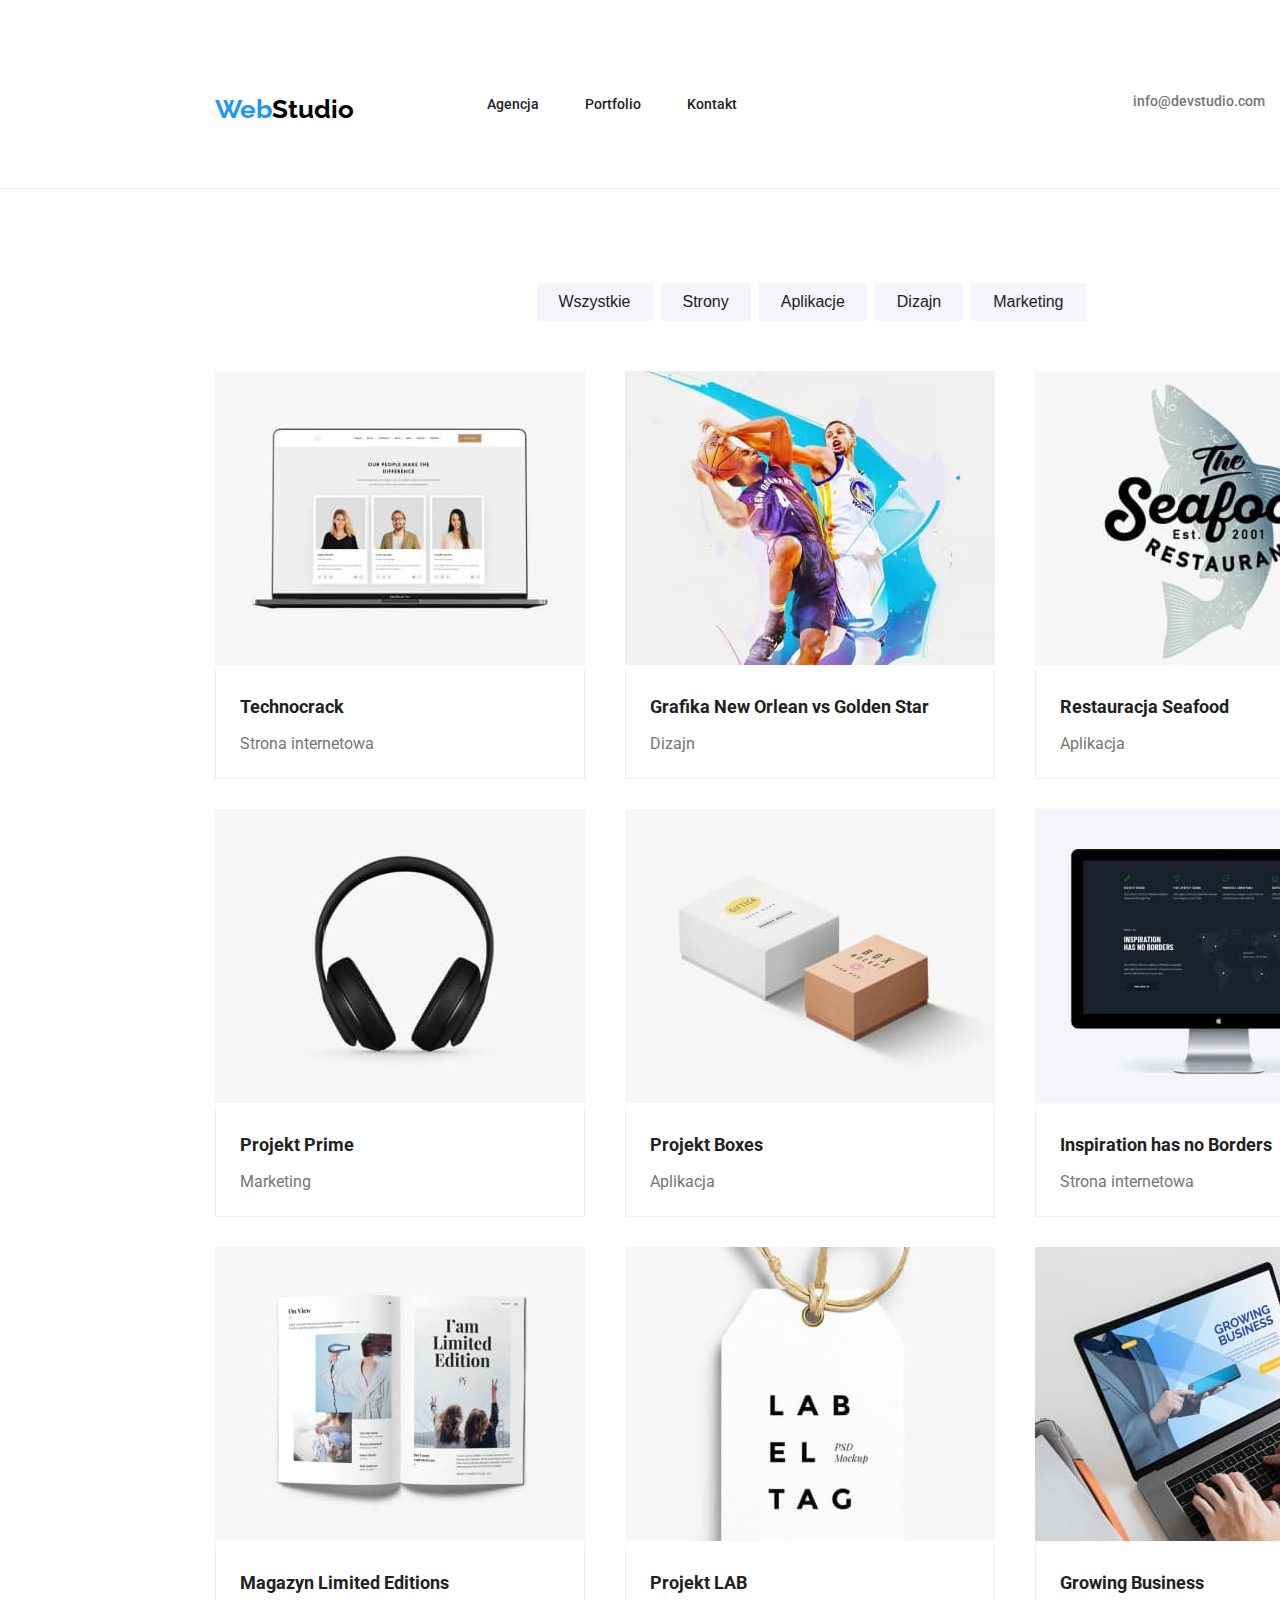
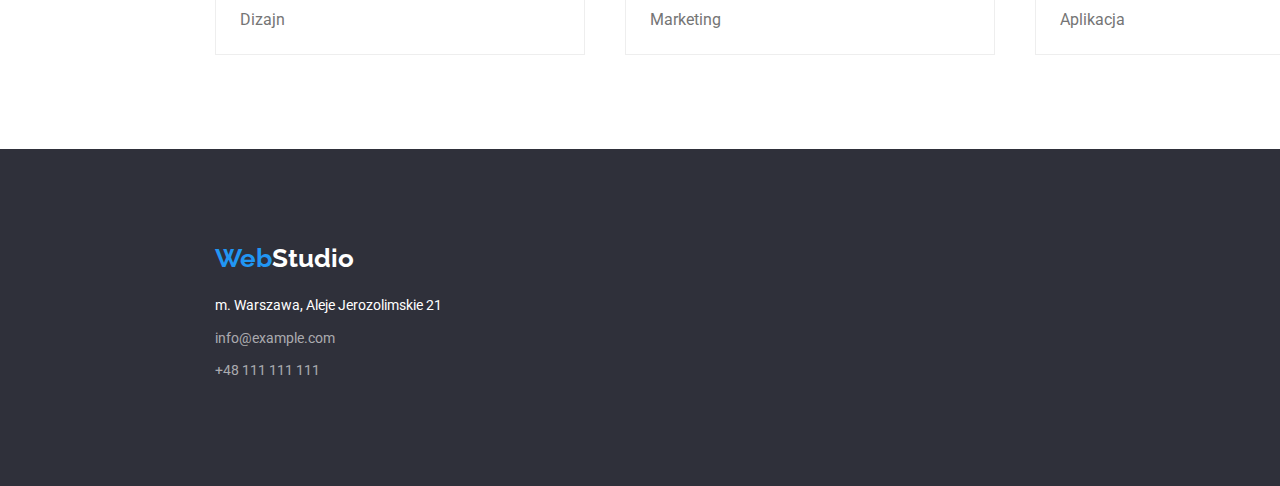
==== portfolio.html @ fd0a595b "clone" ====
<!DOCTYPE html>
<html lang="pl">
  <head>
    <meta charset="UTF-8" />
    <meta http-equiv="X-UA-Compatible" content="IE=edge" />
    <meta name="viewport" content="width=device-width, initial-scale=1.0" />
    <link rel="stylesheet" href="./css/styles.css" />
    <link rel="preconnect" href="https://fonts.googleapis.com" />
    <link rel="preconnect" href="https://fonts.gstatic.com" crossorigin />
    <link
      href="https://fonts.googleapis.com/css2?family=Raleway:wght@700&family=Roboto:wght@400;500;700;900&display=swap"
      rel="stylesheet"
    />
    <link
      rel="stylesheet"
      href="https://cdnjs.cloudflare.com/ajax/libs/modern-normalize/1.1.0/modern-normalize.min.css"
      integrity="sha512-wpPYUAdjBVSE4KJnH1VR1HeZfpl1ub8YT/NKx4PuQ5NmX2tKuGu6U/JRp5y+Y8XG2tV+wKQpNHVUX03MfMFn9Q=="
      crossorigin="anonymous"
      referrerpolicy="no-referrer"
    />
    <style>
      @import url("https://fonts.googleapis.com/css2?family=Raleway:wght@700&family=Roboto:wght@400;500;700;900&display=swap");
    </style>

    <title>Portfolio</title>
  </head>

  <body>
    <header>
      <section class="top section">
        <a class="logo" href="./index.html"
          ><span class="logoweb">Web</span
          ><span class="logostudio">Studio</span></a
        >
        <nav>
          <ul class="top-nav">
            <li class="top-nav-items">
              <span><a class="site-nav" href="./index.html">Agencja</a></span>
            </li>
            <li class="top-nav-items">
              <span
                ><a class="site-nav" href="./portfolio.html">Portfolio</a></span
              >
            </li>
            <li class="top-nav-items">
              <span><a class="site-nav" href="#">Kontakt</a></span>
            </li>
          </ul>
        </nav>
        <a href="mailto:info@devstudio.com" class="contact contact-mail"
          >info@devstudio.com</a
        >
        <a href="tel:48111111111" class="contact contact-tel"
          >+48 111 111 111</a
        >
      </section>
    </header>
    <main class="container">
      <!--przyciski-->
      <section class="section-btn section">
        <button class="btn" type="button">Wszystkie</button>
        <button class="btn" type="button">Strony</button>
        <button class="btn" type="button">Aplikacje</button>
        <button class="btn" type="button">Dizajn</button>
        <button class="btn" type="button">Marketing</button>
      </section>
      <section class="images">
        <ul class="images-part">
          <li class="images-part2">
            <img
              src="images/macbook.jpg"
              alt="photo macbook"
              width="370"
              height="294"
            />
            <h3>Technocrack</h3>
            <p>Strona internetowa</p>
          </li>
          <li class="images-part2">
            <img
              src="images/basketball.jpg"
              alt="players baskatball"
              width="370"
              height="294"
            />

            <h3>Grafika New Orlean vs Golden Star</h3>
            <p>Dizajn</p>
          </li>
          <li class="images-part2">
            <img
              src="images/seafood.jpg"
              alt="seafood restaurant"
              width="370"
              height="294"
            />

            <h3>Restauracja Seafood</h3>
            <p>Aplikacja</p>
          </li>
          <li class="images-part2">
            <img
              src="images/headphones.jpg"
              alt="headphones"
              width="370"
              height="294"
            />

            <h3>Projekt Prime</h3>
            <p>Marketing</p>
          </li>
          <li class="images-part2">
            <img src="images/box.jpg" alt="box" width="370" height="294" />

            <h3>Projekt Boxes</h3>
            <p>Aplikacja</p>
          </li>
          <li class="images-part2">
            <img
              src="images/desktop.jpg"
              alt="desktop"
              width="370"
              height="294"
            />

            <h3>Inspiration has no Borders</h3>
            <p>Strona internetowa</p>
          </li>
          <li class="images-part2">
            <img src="images/book.jpg" alt="book" width="370" height="294" />

            <h3>Magazyn Limited Editions</h3>
            <p>Dizajn</p>
          </li>
          <li class="images-part2">
            <img
              src="images/labeltag.jpg"
              alt="labeltag"
              width="370"
              height="294"
            />

            <h3>Projekt LAB</h3>
            <p>Marketing</p>
          </li>
          <li class="images-part2">
            <img
              src="images/computer.jpg"
              alt="computer"
              width="370"
              height="294"
            />

            <h3>Growing Business</h3>
            <p>Aplikacja</p>
          </li>
        </ul>
      </section>
    </main>

    <footer class="foot">
      <section class="down section">
        <div class="logo-down">
          <a href="./index.html"
            ><span class="logoweb">Web</span
            ><span class="logostudio-down">Studio</span></a
          >
        </div>

        <address>
          <ul>
            <li class="place-main">
              <a
                href="https://goo.gl/maps/JtzQ2uXpoVJzDuwd7"
                target="_blank"
                class="place"
                >m. Warszawa, Aleje Jerozolimskie 21</a
              >
            </li>
            <li class="contact-footer-main">
              <a href="mailto:info@example.com" class="contact-footer"
                >info@example.com</a
              >
            </li>
            <li class="contact-footer-main">
              <a href="tel:+48111111111" class="contact-footer"
                >+48 111 111 111</a
              >
            </li>
          </ul>
        </address>
      </section>
    </footer>
  </body>
</html>
---- css/styles.css ----
* {
    box-sizing: border-box;
    margin: 0;
    padding: 0;
} 

ul {

    list-style-type: none;
}

a {

    text-decoration: none;
}
.section-top {

    padding-top: 94px;
}
.section-bottom {

    padding-bottom: 94px;
    
}

.section{
    
    padding-bottom: 94px;
    padding-top:94px; 
}
/*index*/

.container {
    max-width: 1200px;
    margin-left: 215px;
    margin-right: 0;
    
}


body {
    font-family: "Roboto", sans-serif;
    color: #212121;
    width: 1600px;
}


.main-upper {
    background-color:#2F303A; 
    
    width:1600px;
    height: 600px;

}
.btn-order {
    cursor: pointer;
    background-color: #2196F3;
    color: #ffffff;
    font-family: inherit, sans-serif;
    font-style: normal;
    font-weight: 700;
    font-size: 16px;
    line-height: 1.87;
    padding: 10px 41px 10px 40px;
      text-align: center;
     margin-left: 700px;
    margin-top: 124px;
border: none;
    
}
.main-title {
    color: #ffffff;
text-align: center;
font-size:44px;
width: 696px ;
height: 120px;
margin-left: 452px;
padding-top:106px;

}


.lorem-flex{
    display: flex;
    column-gap: 30px;
}
.lorem-flex-items{
    flex-basis: calc((100% - 3 * 30px) / 4);
    
    
}
.flex-photo{
    display: flex;
    column-gap: 30px;
}
.flex-photo-items {
flex-basis: calc((100% - 2 * 30px) / 3);

}
.flex-team {
    display: flex;
    column-gap: 30px;
    margin-left:215px;
    margin-right:215px;
}

.flex-team-items {
    flex-basis: calc((100% - 3 * 30px) / 4);

}
.flex-team h3 {
    padding-top: 30px;
    
    padding-bottom: 10px;
   
    text-align: center;
    border-left: 1px solid #eeeeee;
    border-right: 1px solid #eeeeee;
    width: 270px;

}

.flex-team p {

   
    padding-bottom: 30px;
    text-align: center;
    border-left: 1px solid #eeeeee;
    border-right: 1px solid #eeeeee;
    border-bottom: 1px solid #eeeeee;
    width: 270px;}

.lorem-span {
    font-family: inherit,sans-serif;
    font-style: normal;
    font-weight: 700;
    font-size: 14px;
    line-height: 1.14;
    text-transform: uppercase;
    color: #212121;
    padding-bottom:10px;
}

.lorem {
    font-family: inherit,sans-serif;
    font-style: normal;
    font-weight: 400;
    font-size: 14px;
    line-height: 1.71;
    color: #757575;
}
 .about-us {
    font-family: inherit,sans-serif;
    font-style: normal;
    font-weight: 700;
    font-size: 36px;
    line-height: 1.16;
    text-align: center;
    color: #212121;
    margin-bottom: 50px;
 }
 .our-team p{
    font-family: inherit,sans-serif;
    font-style: normal;
    font-weight: 400;
    font-size: 16px;
    line-height: 1.18;
    text-align: center;
    color: #757575;
    background-color: #ffffff;
 }
 .our-team h3{
    font-family: inherit,sans-serif;
    font-style: normal;
    font-weight: 500;
    font-size: 16px;
    line-height: 1.18;
    text-align: center;
    color: #212121;
    background-color: #ffffff;
 }
 .our-team h2{
    font-family: inherit,sans-serif;
    font-style: normal;
    font-weight: 700;
    font-size: 36px;
    line-height: 1.16;
    text-align: center;
    color: #212121;
 }

 .our-team {
    background-color: #f5f4fa;
    width: 1600px;
    
     }
.our-teamh2 {
    margin-bottom: 50px;
}
/* style portfolio.css  !!!*/

.logo {
    margin-left: 215px;
    
    
}

.top {
    display: flex;
    text-decoration: none;
    border-bottom: 1px solid #ececec;
   max-height: 80px;
    
       
}
.top-nav{
    display: flex;
    margin-left: 93px;
    
}
.top-nav-items {
    margin-right: 46px;
    text-decoration: none;
    align-items: baseline;

}
.contact-mail {
    margin-left: 350px;
    
    align-items: baseline;
}
.contact-tel {
    margin-left: 50px;
  
        align-items: baseline;
}
.images h3 {
    padding-top:20px;
    padding-left: 24px;
    
    padding-bottom: 4px;
    
    border-left: 1px solid #eeeeee;
    border-right: 1px solid #eeeeee;
    width: 370px;
    
}

.images p {
    
        
        padding-bottom: 19px;
        padding-left: 24px;
        border-left: 1px solid #eeeeee;
        border-right: 1px solid #eeeeee;
        border-bottom: 1px solid #eeeeee;
        width:370px;
    
}


.logoweb{
    color:#2196F3;
    font-family: 'Raleway',sans-serif;
    font-style: normal;
    font-weight: 700;
    font-size: 26px;
    line-height: 1.19;
    
    
}
.logostudio{
    color: #000000;
    font-family: 'Raleway',sans-serif;
    font-style: normal;
    font-weight: 700;
    font-size: 26px;
    line-height: 1.19;
    margin-right: 40px;
    }
    .logostudio-down {
        font-family: 'Raleway',sans-serif;
        font-style: normal;
        font-weight: 700;
        font-size: 26px;
        line-height: 1.19;
        color: #ffffff;
    }

.site-nav {
   
    color: #212121;
    font-family: inherit ,sans-serif;
    font-style: normal;
    font-weight: 500;
    font-size: 14px;
    line-height: 1.14;
    
}
.site-nav:hover,
.site-nav:focus {
    color: #2196F3;
}


.contact {
color: #757575;
text-decoration: none;
font-family: inherit ,sans-serif;
font-style: normal;
font-weight: 500;
font-size: 14px;
line-height: 1.14;
}
.contact:hover,
.contact:focus
 {
    color: #2196F3;
    
}

.btn {
    cursor: pointer;
    font-family: inherit, sans-serif;
    font-style: normal;
    font-weight: 500;
    font-size: 16px;
    line-height: 1.62;
    background-color: #F5F4FA;
    color:#212121;
    padding: 6px 22px 6px 22px ;
    margin-right: 8px;
    border: none;
}
.section-btn{
    display: flex;
    padding-top: 94px;
    padding-bottom: 50px;
    justify-content: center;
}
.section-btn > .btn:not(:last-child) {
    margin-right: 8px;
}
.btn:hover,
.btn:focus {
    background-color: #2196F3;
    color:#ffffff
}




.images-part {
    
    list-style: none;
        display: flex;
        flex-wrap: wrap;
        gap:30px;
}
.images-part2 {
    flex-basis: calc((100% - 2 * 30px) / 3);
   
    
}


.images h3{
    font-family: inherit ,sans-serif;
    font-style: normal;
    font-weight: 700;
    font-size: 18px;
    line-height: 2;
    color: #212121;
}

.images p {
    font-family: inherit,sans-serif;
    font-style: normal;
    font-size: 16px;
    line-height: 1.87;
    color: #757575;

}



.down {
    background-color:#2F303A; 
}
.place {
    color:#ffffff;
    font-family: inherit,sans-serif;
    font-style: normal;
    font-weight: 400;
    font-size: 14px;
    line-height: 1.71;
   
    
}
.place-main {
    margin-left: 215px;
    padding-bottom:9px;
    


}
.contact-footer-main{
    margin-left: 215px;
    padding-bottom:9px;
    

}
.contact-footer {
    color: rgba(255, 255, 255, 0.6) ;
    font-family: inherit, sans-serif;
    font-style: normal;
    font-weight: 400;
    font-size: 14px;
    line-height: 1.71;
   

}
.contact-footer:hover,
.contact-footer:focus {
    color:#2196F3;
}
.logo-down {
    margin-left:215px;
    
    padding-bottom:20px;

}
.foot{
    padding-top:94px;
}
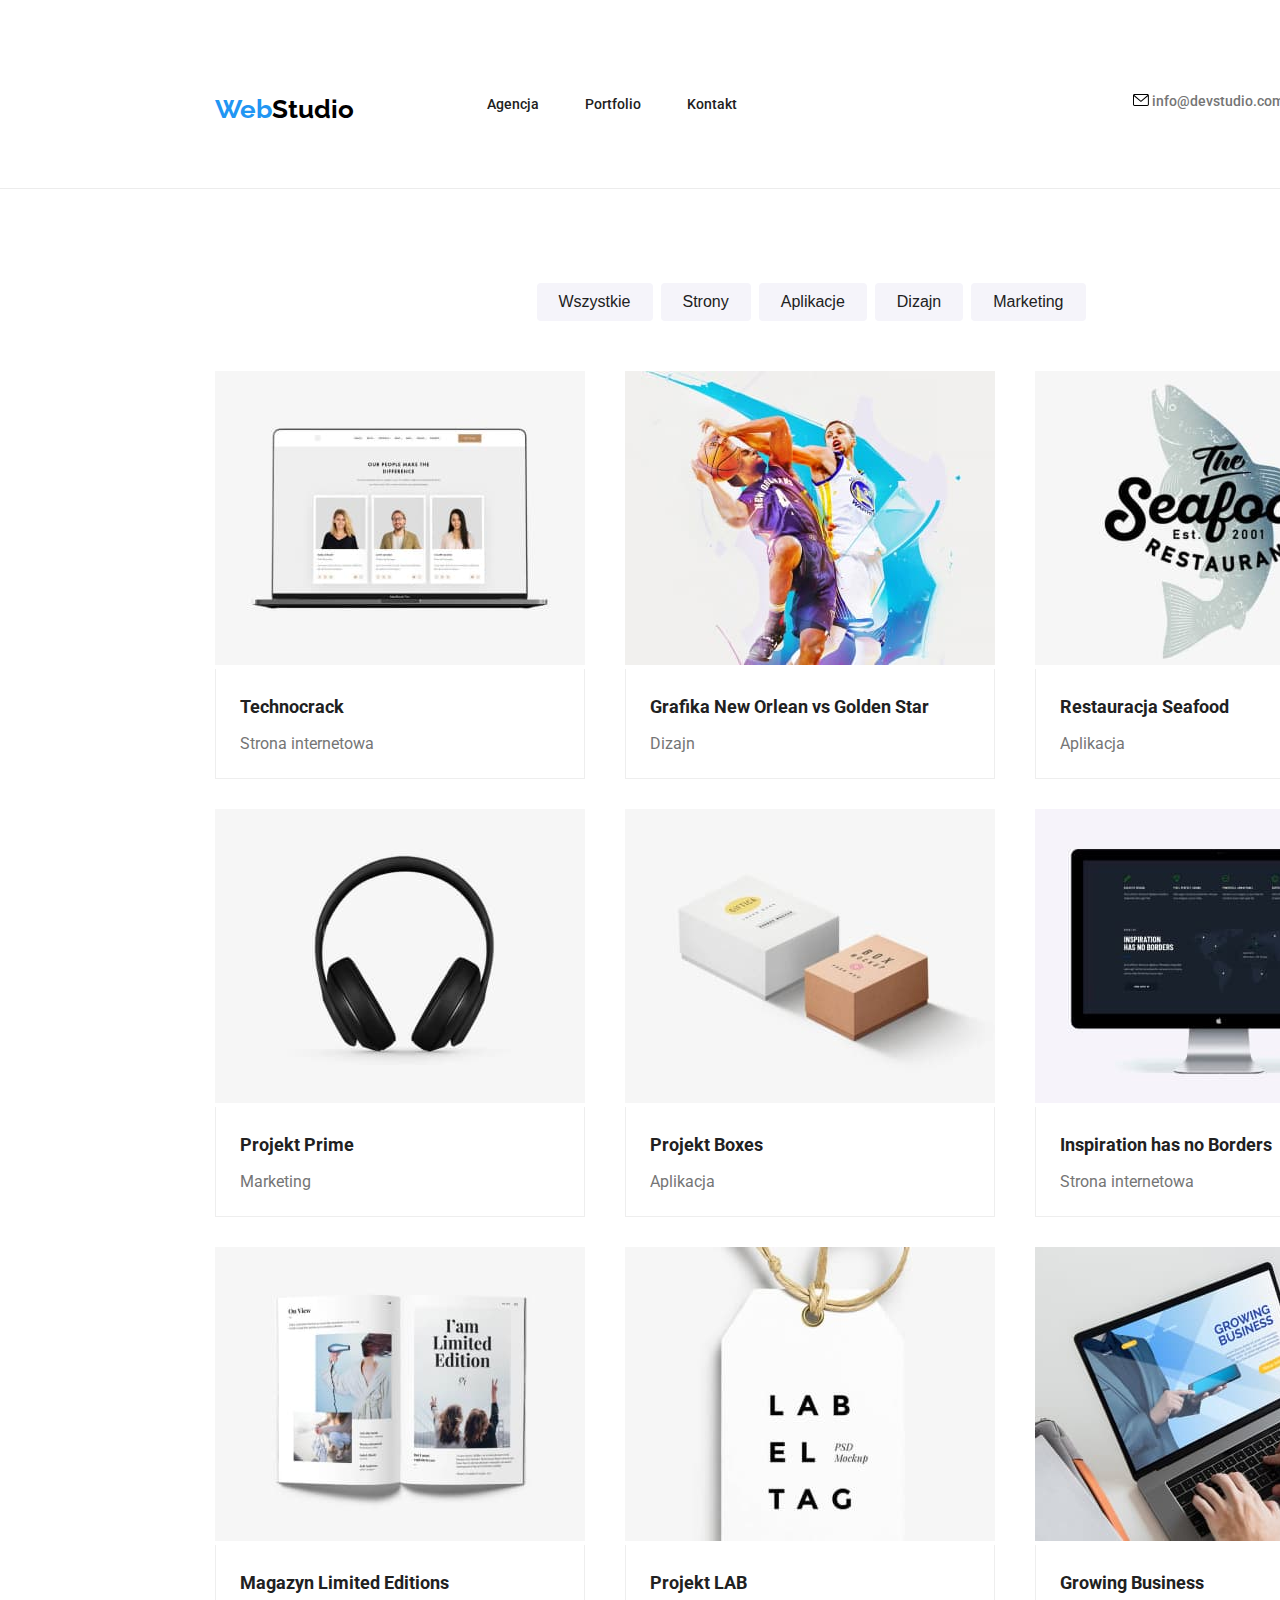
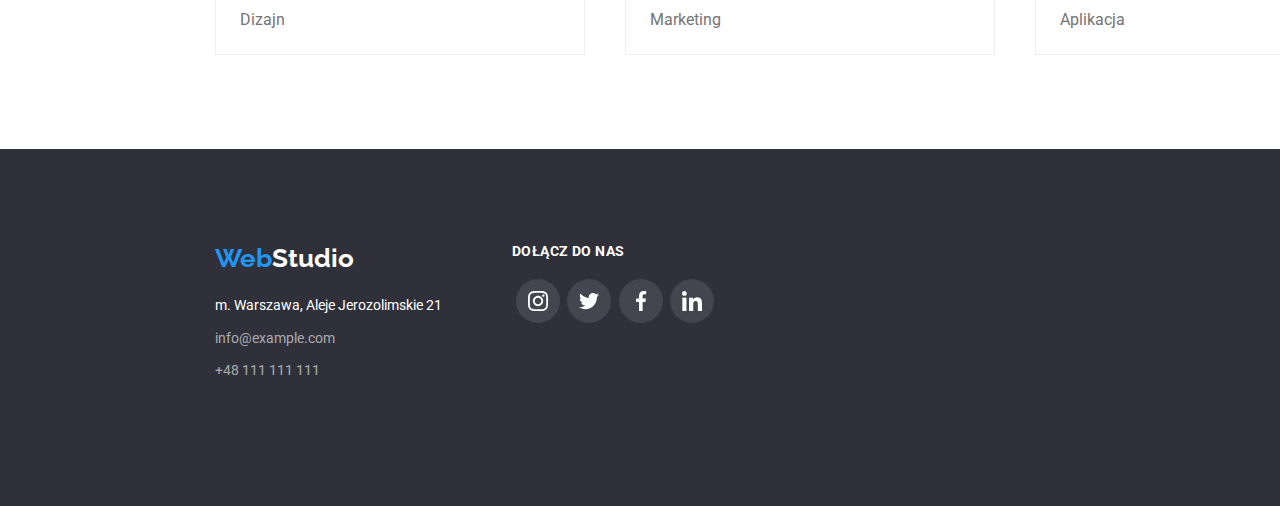
==== commit 7663e597: "final version" ====
--- a/portfolio.html
+++ b/portfolio.html
@@ -5,12 +5,6 @@
     <meta http-equiv="X-UA-Compatible" content="IE=edge" />
     <meta name="viewport" content="width=device-width, initial-scale=1.0" />
     <link rel="stylesheet" href="./css/styles.css" />
-    <link rel="preconnect" href="https://fonts.googleapis.com" />
-    <link rel="preconnect" href="https://fonts.gstatic.com" crossorigin />
-    <link
-      href="https://fonts.googleapis.com/css2?family=Raleway:wght@700&family=Roboto:wght@400;500;700;900&display=swap"
-      rel="stylesheet"
-    />
     <link
       rel="stylesheet"
       href="https://cdnjs.cloudflare.com/ajax/libs/modern-normalize/1.1.0/modern-normalize.min.css"
@@ -18,6 +12,13 @@
       crossorigin="anonymous"
       referrerpolicy="no-referrer"
     />
+    <link rel="preconnect" href="https://fonts.googleapis.com" />
+    <link rel="preconnect" href="https://fonts.gstatic.com" crossorigin />
+    <link
+      href="https://fonts.googleapis.com/css2?family=Raleway:wght@700&family=Roboto:wght@400;500;700;900&display=swap"
+      rel="stylesheet"
+    />
+
     <style>
       @import url("https://fonts.googleapis.com/css2?family=Raleway:wght@700&family=Roboto:wght@400;500;700;900&display=swap");
     </style>
@@ -47,11 +48,22 @@
             </li>
           </ul>
         </nav>
-        <a href="mailto:info@devstudio.com" class="contact contact-mail"
-          >info@devstudio.com</a
-        >
-        <a href="tel:48111111111" class="contact contact-tel"
-          >+48 111 111 111</a
+
+        <a
+          href="mailto:info@devstudio.com"
+          class="contact icon-mail contact-mail"
+        >
+          <svg class="icon-mail" width="16" height="12">
+            <use href="./images/icons.svg#icon-mail"></use>
+          </svg>
+          info@devstudio.com</a
+        >
+
+        <a href="tel:48111111111" class="icon-smartphone contact contact-tel">
+          <svg class="icon-smartphone" width="10" height="16">
+            <use href="./images/icons.svg#icon-smartphone"></use>
+          </svg>
+          +48 111 111 111</a
         >
       </section>
     </header>
@@ -73,8 +85,10 @@
               width="370"
               height="294"
             />
-            <h3>Technocrack</h3>
-            <p>Strona internetowa</p>
+            <div class="description-pictures">
+              <h3>Technocrack</h3>
+              <p>Strona internetowa</p>
+            </div>
           </li>
           <li class="images-part2">
             <img
@@ -83,9 +97,10 @@
               width="370"
               height="294"
             />
-
-            <h3>Grafika New Orlean vs Golden Star</h3>
-            <p>Dizajn</p>
+            <div class="description-pictures">
+              <h3>Grafika New Orlean vs Golden Star</h3>
+              <p>Dizajn</p>
+            </div>
           </li>
           <li class="images-part2">
             <img
@@ -94,9 +109,10 @@
               width="370"
               height="294"
             />
-
-            <h3>Restauracja Seafood</h3>
-            <p>Aplikacja</p>
+            <div class="description-pictures">
+              <h3>Restauracja Seafood</h3>
+              <p>Aplikacja</p>
+            </div>
           </li>
           <li class="images-part2">
             <img
@@ -105,15 +121,17 @@
               width="370"
               height="294"
             />
-
-            <h3>Projekt Prime</h3>
-            <p>Marketing</p>
+            <div class="description-pictures">
+              <h3>Projekt Prime</h3>
+              <p>Marketing</p>
+            </div>
           </li>
           <li class="images-part2">
             <img src="images/box.jpg" alt="box" width="370" height="294" />
-
-            <h3>Projekt Boxes</h3>
-            <p>Aplikacja</p>
+            <div class="description-pictures">
+              <h3>Projekt Boxes</h3>
+              <p>Aplikacja</p>
+            </div>
           </li>
           <li class="images-part2">
             <img
@@ -122,15 +140,17 @@
               width="370"
               height="294"
             />
-
-            <h3>Inspiration has no Borders</h3>
-            <p>Strona internetowa</p>
+            <div class="description-pictures">
+              <h3>Inspiration has no Borders</h3>
+              <p>Strona internetowa</p>
+            </div>
           </li>
           <li class="images-part2">
             <img src="images/book.jpg" alt="book" width="370" height="294" />
-
-            <h3>Magazyn Limited Editions</h3>
-            <p>Dizajn</p>
+            <div class="description-pictures">
+              <h3>Magazyn Limited Editions</h3>
+              <p>Dizajn</p>
+            </div>
           </li>
           <li class="images-part2">
             <img
@@ -139,9 +159,10 @@
               width="370"
               height="294"
             />
-
-            <h3>Projekt LAB</h3>
-            <p>Marketing</p>
+            <div class="description-pictures">
+              <h3>Projekt LAB</h3>
+              <p>Marketing</p>
+            </div>
           </li>
           <li class="images-part2">
             <img
@@ -150,45 +171,72 @@
               width="370"
               height="294"
             />
-
-            <h3>Growing Business</h3>
-            <p>Aplikacja</p>
+            <div class="description-pictures">
+              <h3>Growing Business</h3>
+              <p>Aplikacja</p>
+            </div>
           </li>
         </ul>
       </section>
     </main>
 
-    <footer class="foot">
-      <section class="down section">
-        <div class="logo-down">
+    <footer>
+      <section class="down section flex-container">
+        <div class="logo-down flex-items">
           <a href="./index.html"
             ><span class="logoweb">Web</span
             ><span class="logostudio-down">Studio</span></a
           >
+
+          <address>
+            <ul>
+              <li class="place-main">
+                <a
+                  href="https://goo.gl/maps/JtzQ2uXpoVJzDuwd7"
+                  target="_blank"
+                  class="place"
+                  >m. Warszawa, Aleje Jerozolimskie 21</a
+                >
+              </li>
+              <li class="contact-footer-main">
+                <a href="mailto:info@example.com" class="contact-footer"
+                  >info@example.com</a
+                >
+              </li>
+              <li class="contact-footer-main">
+                <a href="tel:+48111111111" class="contact-footer"
+                  >+48 111 111 111</a
+                >
+              </li>
+            </ul>
+          </address>
         </div>
 
-        <address>
-          <ul>
-            <li class="place-main">
-              <a
-                href="https://goo.gl/maps/JtzQ2uXpoVJzDuwd7"
-                target="_blank"
-                class="place"
-                >m. Warszawa, Aleje Jerozolimskie 21</a
-              >
-            </li>
-            <li class="contact-footer-main">
-              <a href="mailto:info@example.com" class="contact-footer"
-                >info@example.com</a
-              >
-            </li>
-            <li class="contact-footer-main">
-              <a href="tel:+48111111111" class="contact-footer"
-                >+48 111 111 111</a
-              >
-            </li>
-          </ul>
-        </address>
+        <div class="join-us-main flex-items">
+          <h2 class="join-us">DOŁĄCZ DO NAS</h2>
+          <div class="social-main2">
+            <div class="social-elements2">
+              <svg class="social instagram" width="20" height="20">
+                <use href="./images/icons.svg#icon-instagram"></use>
+              </svg>
+            </div>
+            <div class="social-elements2">
+              <svg class="social twitter" width="20" height="20">
+                <use href="./images/icons.svg#icon-twitter"></use>
+              </svg>
+            </div>
+            <div class="social-elements2">
+              <svg class="social facebook" width="20" height="20">
+                <use href="./images/icons.svg#icon-facebook"></use>
+              </svg>
+            </div>
+            <div class="social-elements2">
+              <svg class="social linkedin" width="20" height="20">
+                <use href="./images/icons.svg#icon-linkedin"></use>
+              </svg>
+            </div>
+          </div>
+        </div>
       </section>
     </footer>
   </body>
--- a/css/styles.css
+++ b/css/styles.css
@@ -47,7 +47,7 @@
 
 
 .main-upper {
-    background-color:#2F303A; 
+    background-color:none; 
     
     width:1600px;
     height: 600px;
@@ -66,7 +66,10 @@
       text-align: center;
      margin-left: 700px;
     margin-top: 124px;
-border: none;
+box-shadow: 0px 4px 4px rgba(0, 0, 0, 0.15);
+    border-radius: 4px;
+    border:none;
+
     
 }
 .main-title {
@@ -103,10 +106,12 @@
     column-gap: 30px;
     margin-left:215px;
     margin-right:215px;
+    
 }
 
 .flex-team-items {
     flex-basis: calc((100% - 3 * 30px) / 4);
+    box-shadow: 0px 1px 3px rgba(0, 0, 0, 0.12), 0px 1px 1px rgba(0, 0, 0, 0.14), 0px 2px 1px rgba(0, 0, 0, 0.2);
 
 }
 .flex-team h3 {
@@ -115,8 +120,7 @@
     padding-bottom: 10px;
    
     text-align: center;
-    border-left: 1px solid #eeeeee;
-    border-right: 1px solid #eeeeee;
+    
     width: 270px;
 
 }
@@ -126,9 +130,7 @@
    
     padding-bottom: 30px;
     text-align: center;
-    border-left: 1px solid #eeeeee;
-    border-right: 1px solid #eeeeee;
-    border-bottom: 1px solid #eeeeee;
+   
     width: 270px;}
 
 .lorem-span {
@@ -168,7 +170,7 @@
     line-height: 1.18;
     text-align: center;
     color: #757575;
-    background-color: #ffffff;
+   
  }
  .our-team h3{
     font-family: inherit,sans-serif;
@@ -178,7 +180,7 @@
     line-height: 1.18;
     text-align: center;
     color: #212121;
-    background-color: #ffffff;
+    
  }
  .our-team h2{
     font-family: inherit,sans-serif;
@@ -235,28 +237,25 @@
   
         align-items: baseline;
 }
+
 .images h3 {
     padding-top:20px;
     padding-left: 24px;
     
-    padding-bottom: 4px;
-    
-    border-left: 1px solid #eeeeee;
+    padding-bottom: 4px;    
+}
+
+.images p {
+      padding-bottom: 19px;
+        padding-left: 24px;
+    
+    
+}
+.description-pictures{
+border-left: 1px solid #eeeeee;
     border-right: 1px solid #eeeeee;
+    border-bottom: 1px solid #eeeeee;
     width: 370px;
-    
-}
-
-.images p {
-    
-        
-        padding-bottom: 19px;
-        padding-left: 24px;
-        border-left: 1px solid #eeeeee;
-        border-right: 1px solid #eeeeee;
-        border-bottom: 1px solid #eeeeee;
-        width:370px;
-    
 }
 
 
@@ -332,6 +331,7 @@
     padding: 6px 22px 6px 22px ;
     margin-right: 8px;
     border: none;
+    border-radius: 4px;
 }
 .section-btn{
     display: flex;
@@ -349,7 +349,9 @@
 }
 
 
-
+.images{
+    padding-bottom: 94px;
+}
 
 .images-part {
     
@@ -363,6 +365,10 @@
    
     
 }
+.images-part2:hover,
+.images-part2:focus {
+    box-shadow: 0px 1px 1px rgba(0, 0, 0, 0.12), 0px 4px 4px rgba(0, 0, 0, 0.06), 1px 4px 6px rgba(0, 0, 0, 0.16);
+}
 
 
 .images h3{
@@ -399,14 +405,15 @@
     
 }
 .place-main {
-    margin-left: 215px;
+    
     padding-bottom:9px;
+    padding-top: 20px;
     
 
 
 }
 .contact-footer-main{
-    margin-left: 215px;
+    
     padding-bottom:9px;
     
 
@@ -433,4 +440,185 @@
 }
 .foot{
     padding-top:94px;
-}+}
+.backbox-main{
+    display: flex;
+    column-gap: 30px;
+}
+.backbox{
+    
+    width: 270px;
+    height: 120px;
+    background-color: #F5F4FA;
+    
+    flex-basis: calc((100% - 3 * 30px) / 4);
+    margin-top: 94px;
+    border-radius: 4px;
+    display: flex;
+        justify-content: center;
+        align-items: center;
+        border-radius: 4px;
+
+    
+}
+
+.background-image{
+    width: 1600px;
+    height: 600px ;
+    background-image:linear-gradient(rgba(47, 48, 58, 0.4),
+                rgba(47, 48, 58, 0.4)), url(../images/background.jpg) ;
+    background-size: cover;
+        background-position: center;
+        background-repeat: no-repeat;
+}
+
+
+.back{
+    background-color: #ffffff;
+}
+
+.icon-mail:hover,
+.icon-mail:focus-visible {
+   
+    fill: #2196F3;
+    
+    
+}
+.icon-smartphone:hover,
+.icon-smartphone:focus {
+    fill: #2196F3;
+       
+}
+
+
+
+
+
+    .social-main {display: flex;
+        justify-content: space-around;
+        align-items: center;
+        width: 270px;
+        cursor: pointer;
+
+    }
+    .social-elements{
+        width: 40px;
+        height: 40px;
+        display: flex;
+            justify-content: center;
+            align-items: center;
+
+    }
+    .social-elements:hover,
+    .social-elements:focus
+    {
+        background-color: #2196F3;
+        fill: #ffffff;
+        border-radius: 50%;
+    }
+    .description-photo{
+        
+        border-left: 1px solid #eeeeee;
+            border-right: 1px solid #eeeeee;
+            border-bottom: 1px solid #eeeeee;
+            padding-bottom: 30px;
+            background-color: #ffffff;
+            border-radius: 0px 0px 4px 4px;
+
+    }
+    
+    .partners{
+        background-color: #ffffff;
+        max-width: 1600px;
+    }
+    .our-partners {
+        font-family: 'Roboto';
+            font-style: normal;
+            font-weight: 700;
+            font-size: 36px;
+            line-height: 42px;
+            text-align: center;
+            letter-spacing: 0.03em;
+        
+            color: #212121;
+    }
+    .partners-list-main{
+        display: flex;
+        column-gap: 30px;
+        margin-left: 215px;
+        margin-right: 215px;
+       
+        
+       
+    }
+        .partners-list {
+            width: 170px;
+            height: 92px;
+            background-color: #ffffff;
+            margin-top: 94px;
+            justify-content: center;
+            align-items: center;
+            border: 1px solid #AFB1B8;
+            border-radius: 4px;
+    display: flex;
+    cursor: pointer;
+    
+        }
+        .partners-list:hover,
+        .partners-list:focus{
+            fill: #2196F3;
+            cursor: pointer;
+
+        }
+        .join-us {
+            font-family: 'Roboto';
+                font-style: normal;
+                font-weight: 700;
+                font-size: 14px;
+                line-height: 16px;
+                letter-spacing: 0.03em;
+                text-transform: uppercase;
+            
+                color: #FFFFFF;
+        }
+        .join-us-main{
+            width:206px;
+            height:80px;
+            margin-left: 70px;
+        }
+        
+            .social-main2 {
+                    display: flex;
+                    justify-content: space-around;
+                    align-items: center;
+                    cursor: pointer;
+                    padding-top: 20px;
+        
+                }
+        
+                .social-elements2 {
+                    width: 44px;
+                    height: 44px;
+                    display: flex;
+                    justify-content: center;
+                    align-items: center;
+                    background: rgba(255, 255, 255, 0.1);
+                    border-radius: 50%;
+                    fill:#ffffff;
+        
+                }
+        
+                .social-elements2:hover,
+                .social-elements2:focus {
+                    background-color: #2196F3;
+                    fill: #ffffff;
+                    border-radius: 50%;
+                }
+           
+                .flex-container{
+                    display: flex;
+                }
+                .flex-items{
+                    display: block;
+                }
+               